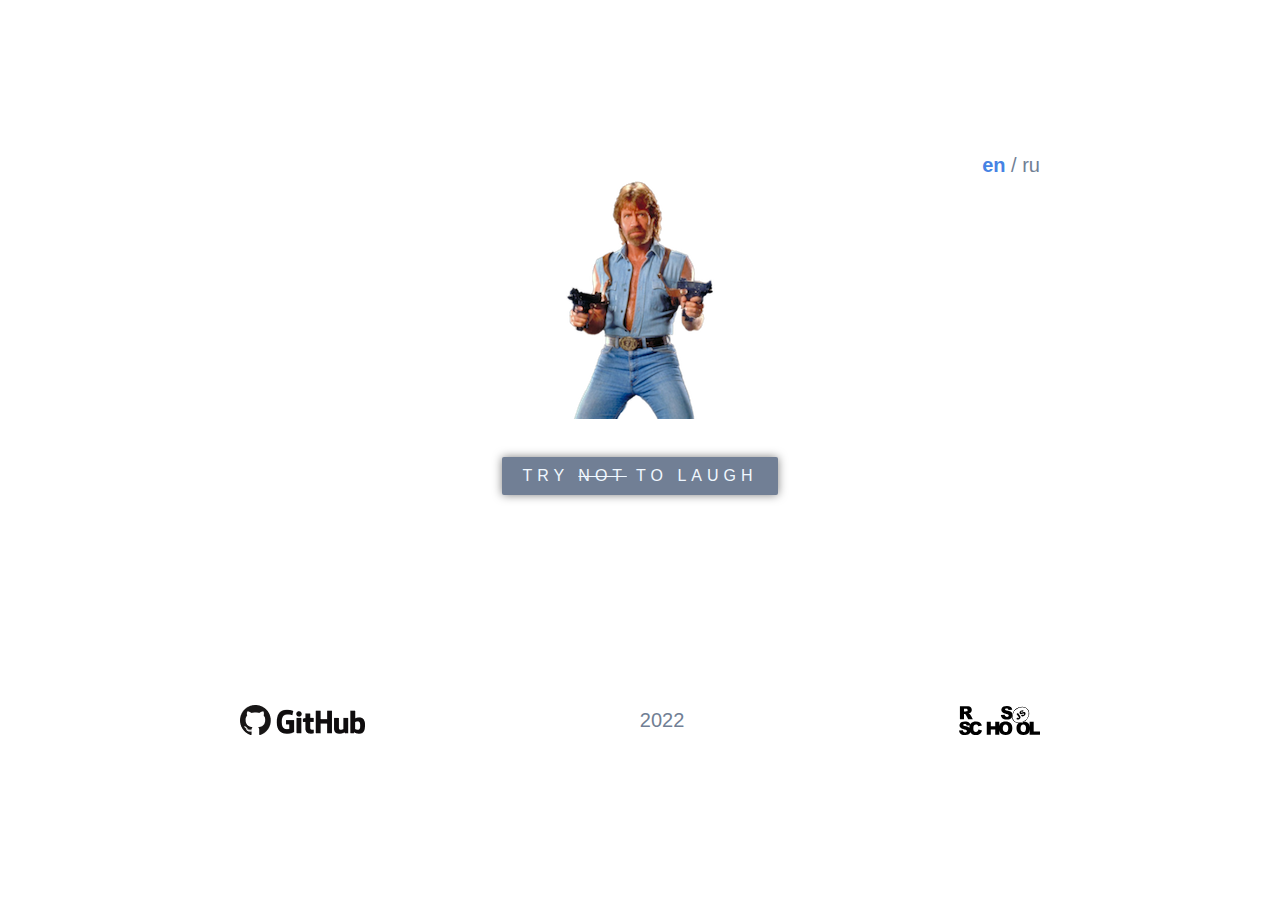
==== index.html @ 4c3b443e "refactor: rearrange files" ====
<!DOCTYPE html>
<html lang="en">

<head>
  <meta charset="UTF-8">
  <meta http-equiv="X-UA-Compatible" content="IE=edge">
  <meta name="viewport" content="width=device-width, initial-scale=1.0">
  <title>Random Jokes</title>
  <link rel="stylesheet" href="./style.css">
</head>

<body>
  <header class="header">
    <div class="container">
      <div class="lang-switch">
        <span class="lang active" id="en">en</span> / <span class="lang" id="ru">ru</span>
      </div>
    </div>
  </header>
  <main class="main">
    <div class="container">
      <div class="img">
        <img src="./assets/img/png/chuck.png" alt="Chuck Norris">
      </div>
      <div class="btn-block">
        <button class="btn">try <span class="line-through">not</span> to laugh</button>
      </div>
      <p class="quote"></p>
    </div>
    <audio class="audio" src="./assets/audio/kick.mp3" preload="auto"></audio>
  </main>
  <footer class="footer">
    <div class="container">
      <div class="github">
        <a href="https://github.com/thelastandrew" target="_blank">
          <img src="./assets/img/png/github-logo.png" alt="GitHub logo">
        </a>
      </div>
      <div class="year">2022</div>
      <div class="rss">
        <a href="https://rs.school/js-stage0/" target="_blank">
          <img src="./assets/img/rs_school_js.svg" alt="RSS logo">
        </a>
      </div>
    </div>
  </footer>
  <script src="./index.js"></script>
</body>

</html>
---- style.css ----
*,
*::before,
*::after {
  margin: 0;
  padding: 0;
  box-sizing: border-box;
}

body {
  font-family: Arial, Helvetica, sans-serif;
  font-size: 20px;
  color: #717f95;
  line-height: 1.5em;
}

.header {
  margin-top: 150px;
}

.lang-switch {
  text-align: right;
}

.lang {
  cursor: pointer;
}

.lang.active {
  font-weight: bold;
  color: #4683e4;
}

.container {
  max-width: 800px;
  margin: 0 auto;
  text-align: center;
}

.main {
  margin-bottom: 40px;
}

.img {
  margin-bottom: 30px;
}

.btn {
  text-transform: uppercase;
  padding: 10px 20px;
  cursor: pointer;
  font-family: Arial, Helvetica, sans-serif;
  font-size: 16px;
  letter-spacing: 5px;
  border: none;
  border-radius: 2px;
  background-color: #717f95;
  color: aliceblue;
  box-shadow: 0 0 10px rgba(0, 0, 0, 0.5);
  margin-bottom: 50px;
  transition: 0.3s;
}

.btn:hover {
  background-color: #4683e4;
}

.line-through {
  text-decoration: line-through;
}

.quote {
  height: 120px;
}

.footer .container {
  display: flex;
  flex-direction: row;
  justify-content: space-between;
}

.rss img {
  height: 30px;
}
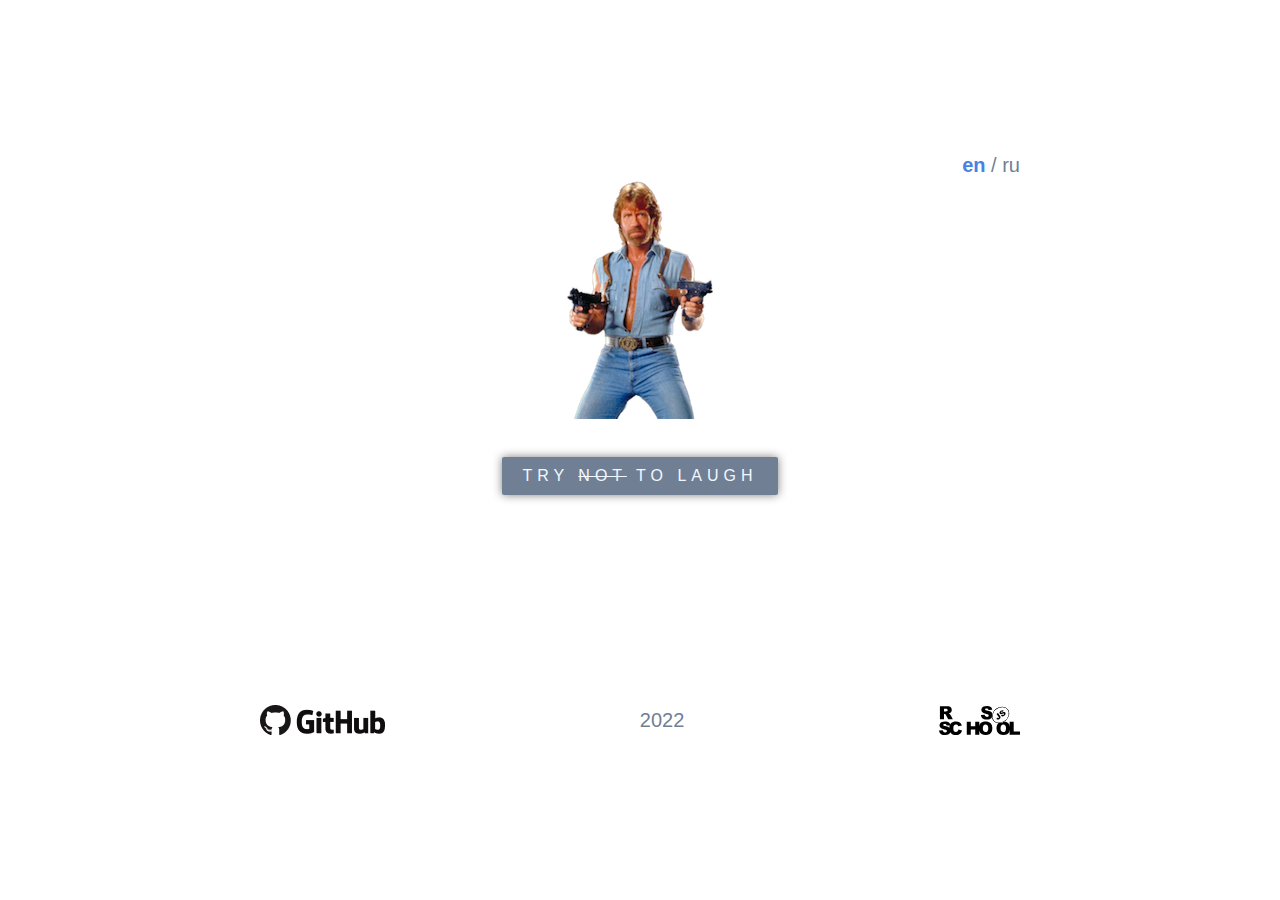
==== commit 7a426a4a: "feat: add favicon" ====
--- a/index.html
+++ b/index.html
@@ -7,6 +7,7 @@
   <meta name="viewport" content="width=device-width, initial-scale=1.0">
   <title>Random Jokes</title>
   <link rel="stylesheet" href="./style.css">
+  <link rel="icon" href="./assets/img/png/boxing-glove.png" sizes="any">
 </head>
 
 <body>
--- a/style.css
+++ b/style.css
@@ -33,6 +33,7 @@
 .container {
   max-width: 800px;
   margin: 0 auto;
+  padding: 0 20px;
   text-align: center;
 }
 
@@ -69,7 +70,7 @@
 }
 
 .quote {
-  height: 120px;
+  min-height: 120px;
 }
 
 .footer .container {
